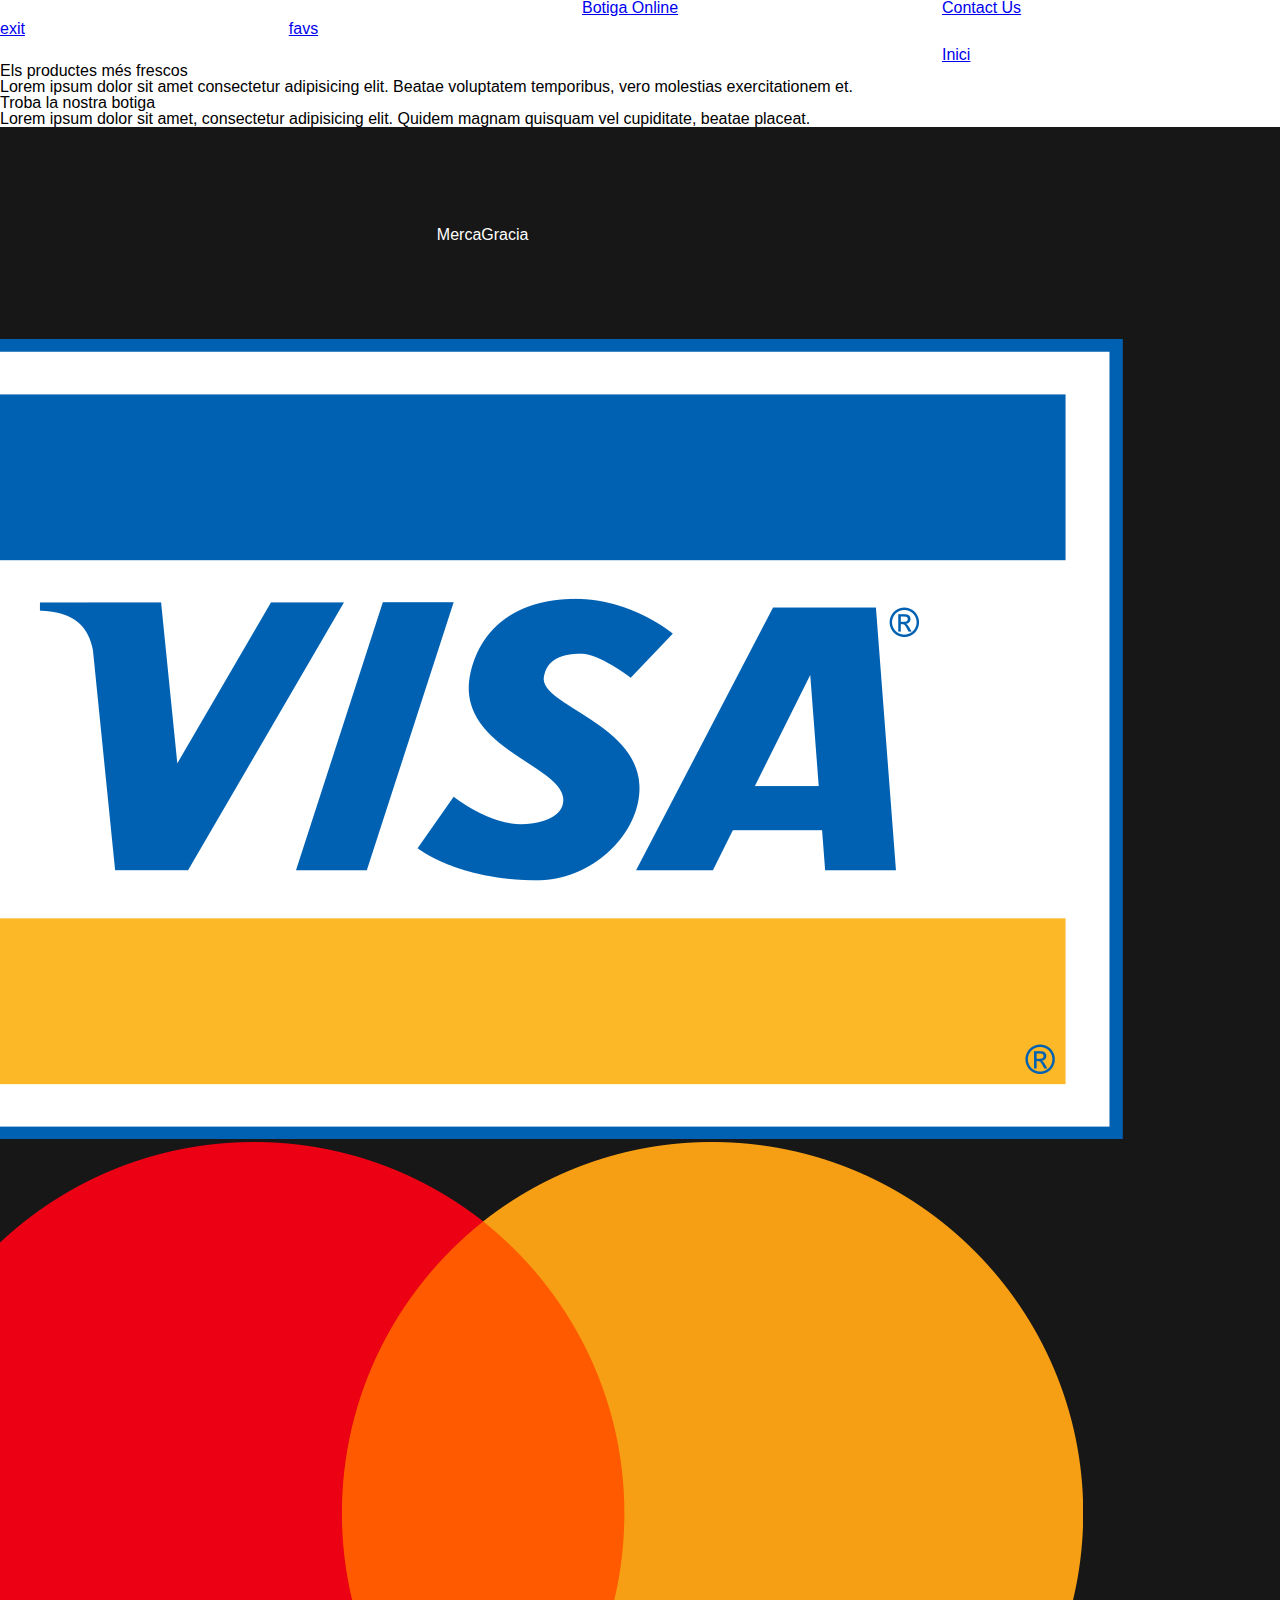
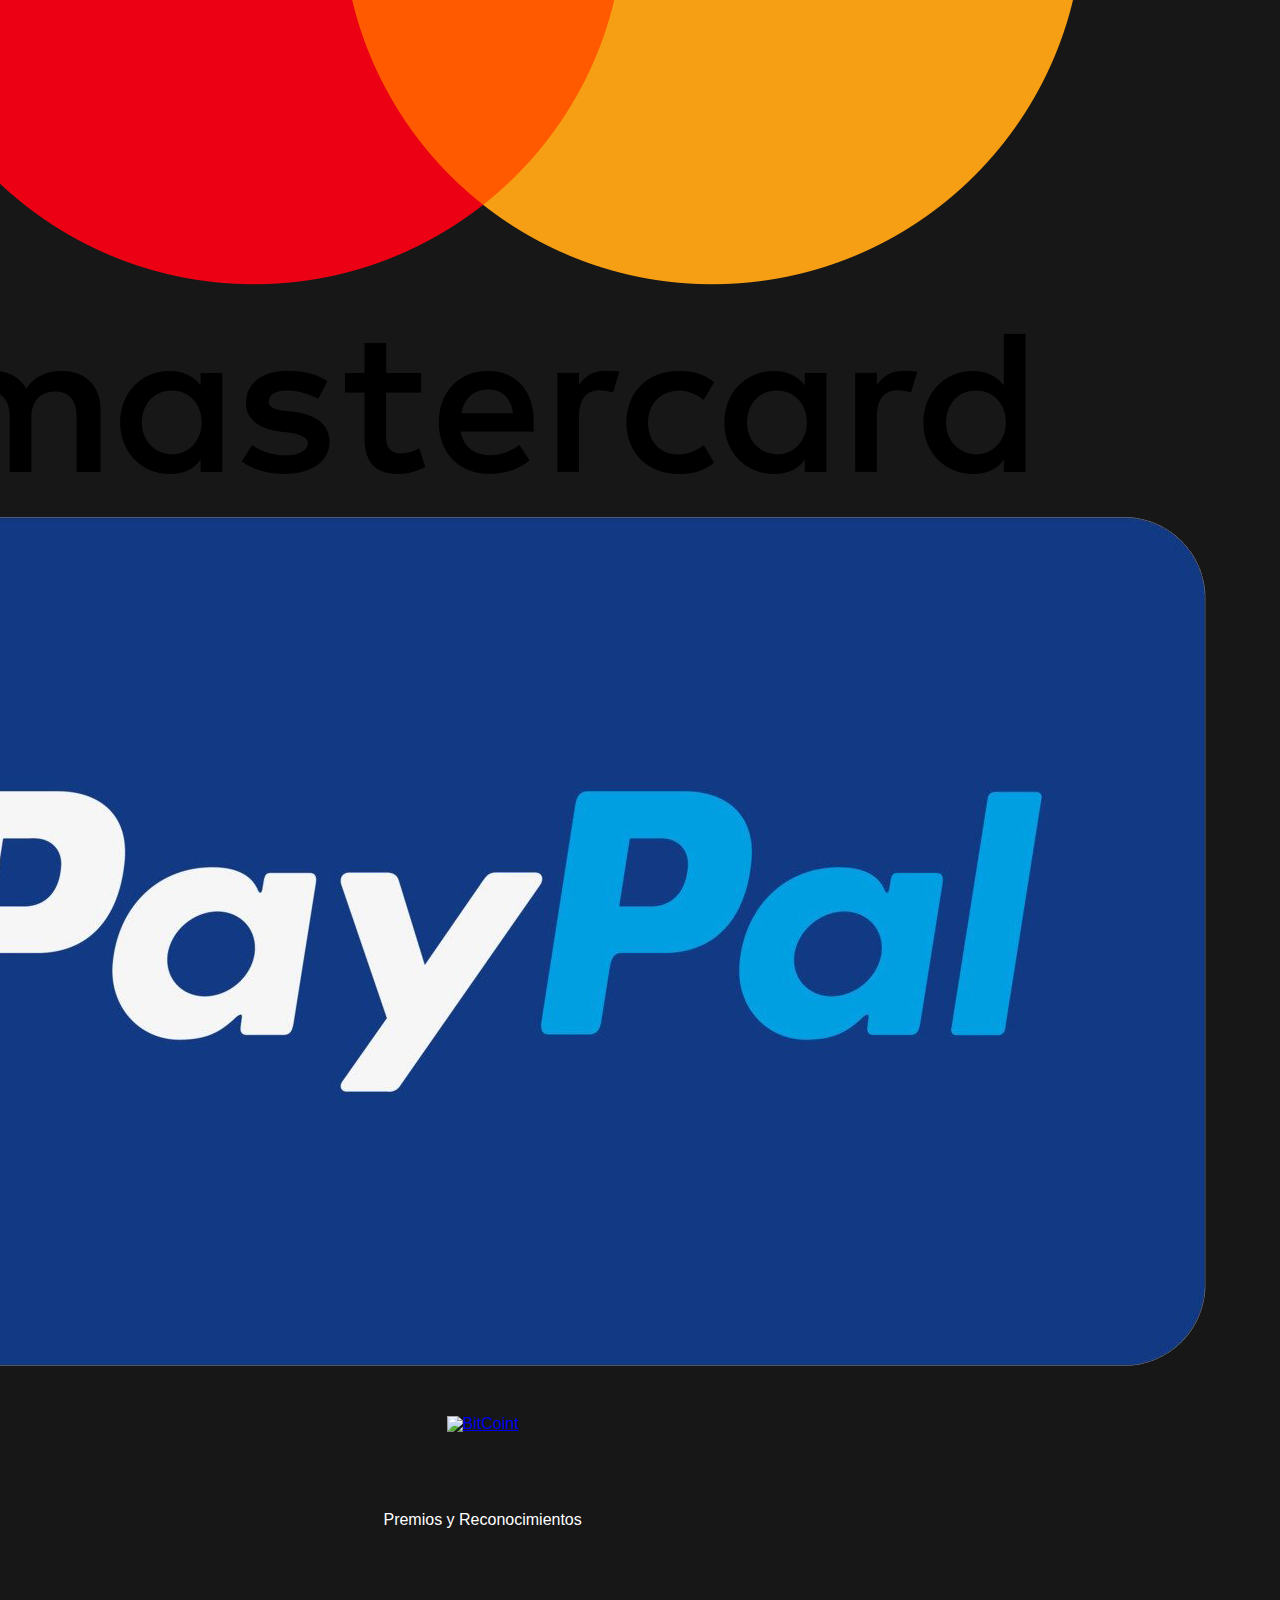
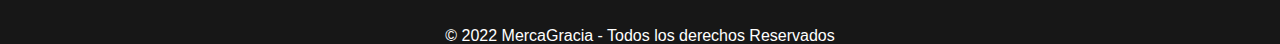
==== index.html @ 6a97186a "renamed:    ProyectoWeb/REGLAS.txt -> REGLAS.txt 	renamed:    ProyectoWeb/css/main.css -> css/main.c" ====
<!DOCTYPE html>
<html lang="cat">
<head>
    <meta charset="UTF-8">
    <meta http-equiv="X-UA-Compatible" content="IE=edge">
    <meta name="viewport" content="width=device-width, initial-scale=1.0">
    <title>Inicio | MercaGracia</title>
    <link rel="stylesheet" href="./css/reset.css">
    <link rel="stylesheet" href="./css/main.css">
    
</head>
    <body>
        <header id="grid-header">
            <div id="grid-logo"></div>
            <div id="sub-grid-nav"></div>
                <div id="inici"><a class="boton" href="#inici"><span class="text-center">Inici</span></a> </div>
                <div id="about"><a class="boton" href="#botiga"><span class="text-center">Botiga Online</span></a></div>
                <div id="contact"><a class="boton" href="#contact"><span class="text-center">Contact Us</span></a></div>
                <div id="exit"><a class="boton" href="#exit"><span class="text-center">exit</span></a></div>
                <div id="fav"><a class="boton" href="#fav"><span class="text-center">favs</span></a></div>
                <div></div>
                <!-- <img class="logo" src="media/img/Logo.png" alt="Logo"> -->
        <!-- <h1>MercaGracia</h1> Logo Pendiente // Sigue sin funcionar -->
        
        
        
        
        <!-- <nav id = "barra-de-navegacion">
            <ul>
                <li><a class="boton" href="#inici"><span class="text-center">Inici</span></a></li>
                
                <li><a class="boton" href="#about"><span class="text-center">Sobre Nosaltres</span></a></li>
                <li><a class="boton" href="#botiga"><span class="text-center">Botiga Online</span></a></li>
                <li><a class="boton" href="#contact"><span class="text-center">Contact Us</span></a></li>
                <li><a class="boton" href="#exit"><span class="text-center">exit</span></a></li>
                <li><a class="boton" href="#fav"><span class="text-center">favs</span></a></li>
        
            </ul>
            
                <div class="barra-nav">
                    
                    <label for = "cercar"> </label>
                    <input type="text" id = "cercar" name="cercar" >
                    
                    <a class="boton" href="#fav"><span class="text-center">favs</span></a>
                </div>
            
        </nav> -->
        </header>   
        
    
    <main>
        <!-- <img src="media/img/berries-2277_1280.png" alt="foto de fruta"> -->
        
        <h2 class = "titulos-iniciales">Els productes més frescos</h2>
        <p>Lorem ipsum dolor sit amet consectetur adipisicing elit. Beatae voluptatem temporibus, vero molestias exercitationem et.</p>

        <h2 class = "titulos-iniciales">Troba la nostra botiga</h2>
        <p>Lorem ipsum dolor sit amet, consectetur adipisicing elit. Quidem magnam quisquam vel cupiditate, beatae placeat.</p>
    </main>
    <a href=""></a>
    <!-- Pie de pagina -->
    <footer class="pie-pagina">
        <div class="grupo-1">
            <p>MercaGracia</p>
            <p>Atención al cliente</p>
            <p>Método de pago</p>
            <div class="fotos">
                <a href="#" class="foto-visa">
                    <img src="media/img/visa_logo.png" alt="Visa">
                </a>
                <a href="#" class="foto-master">
                    <img src="media/img/Mastercard-logo.svg.png" alt="MasterCard">
                </a>
                <a href="#" class="foto-paypal">
                    <img src="media/img/paypal.png" alt="PayPal">
                </a>
                <a href="#" class="foto-bitcoint">
                    <img src="media/img/" alt="BitCoint">
                </a>
            </div>
            <p>Contacto</p>
            <p>Proveedores</p>
            <p>Premios y Reconocimientos</p>
            </div>
        <div class="grupo-2">
            <small>&copy; 2022 <b>MercaGracia</b> - Todos los derechos Reservados </small>
        </div>
    </footer>
</body>
</html>
---- css/main.css ----
html{
  scroll-behavior: smooth;
}
* {
    box-sizing: border-box;
}
body {
  font-family: Arial, Helvetica, sans-serif;
  height: 2000px;
}
h1 {
  font-size: 3rem;
  font-weight: bold;
  color: var(--second-color);
  text-align: center;
}

#grid-header{
  position: sticky;
  display: grid;
  grid-gap: 5px;
  grid-column: 1fr 2fr 1fr;

  grid-template-areas: 
    'logo .'
    'nav nav';  
  
}
#grid-logo{grid-area:logo;}
#sub-grid-logo{grid-area:nav;}

#sub-grid-logo{
  display: grid;
  grid-gap: 2px;
  grid-template-columns: repeat(minmax(200px, 1fr));
}

#inici {grid-area:inici;}

nav{

  display: flex;
  padding: 20px;
  background-color:yellowgreen;
  justify-content: space-between;
  
}
ul{
display: flex;

}

.barra-nav{
  justify-self: flex-end;
}

li{
  display:  inline-block;
  flex: 1;
  background-color: yellow;
  
}

.botton{
  font-weight: bold;
  display: inline-block;
 text-align: center;
 text-decoration: none;
 height: 100%;
 width: 100%;
}
.boton:hover{
  background-color: greenyellow;
}

/*.logo{
  max-width: 100%;
}
@media(max-width:480px){
  body{
      background-color: aqua;
  }
  .phone{
      display:flex;
  }
  .desktop{
      display:none;
  }
}
@media(min-width:480px) and (max-width:992px){
  body{
      background-color: greenyellow;
  }
  .tablet{
      display:flex;
  }

  .desktop{
      display:none;
  }
}
@media(min-width:992px) and (max-width:1200px){
  body{
      background-color: orchid;
  }
  .laptop{
      display:flex;
  }

  .desktop{
      display: none;
  }
}
*/

.pie-pagina{
width: 100%;
background-color: rgb(23, 23, 23);
}
.pie-pagina .grupo-1{
/* width: 100px; */
max-width: auto;
margin: auto;
display: grid;
grid-template-columns: repeat(3, 3fr);
grid-gap: 80px;
padding: 100px 30px;
justify-content: center;
/* align-items: center; */
color: white;
text-align: center
}
.pie-pagina .grupo-2{
  align-items: center;
  justify-content: center;
  color: white;
  text-align: center;
  width: auto;
}
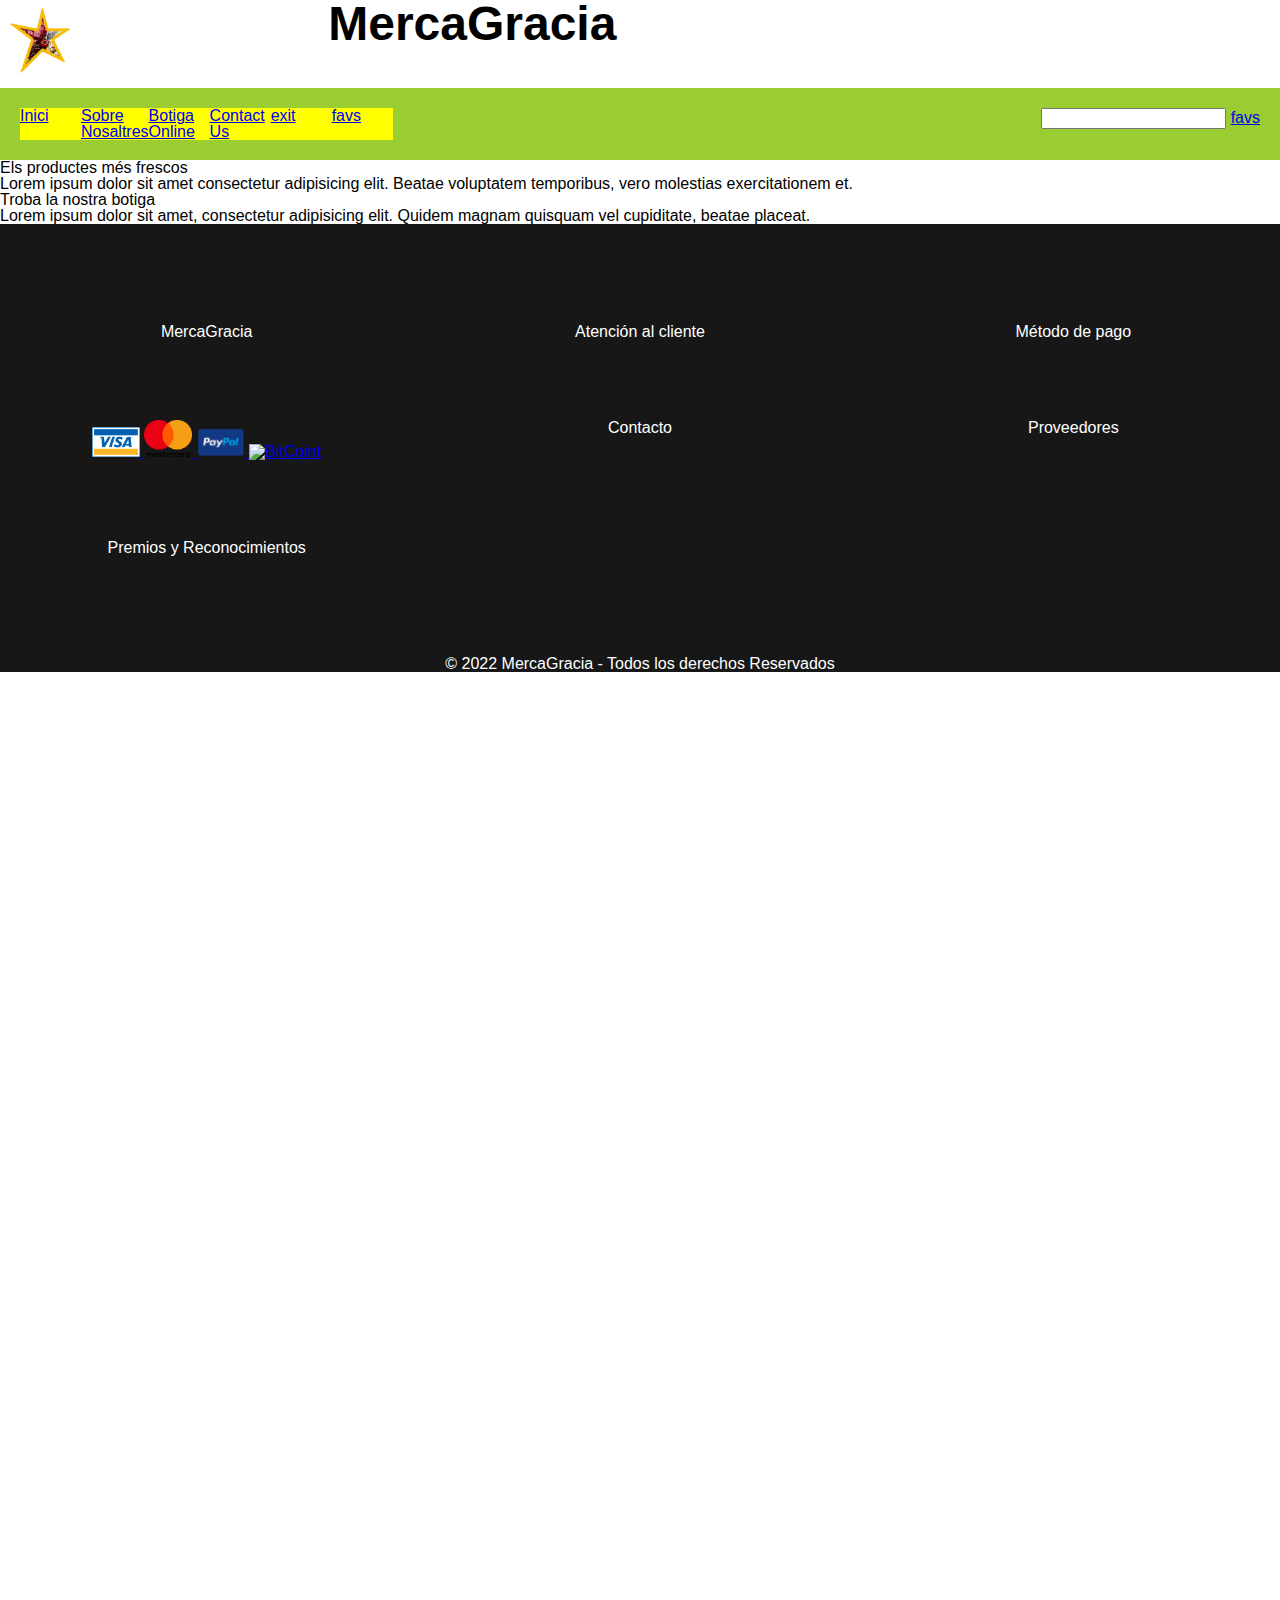
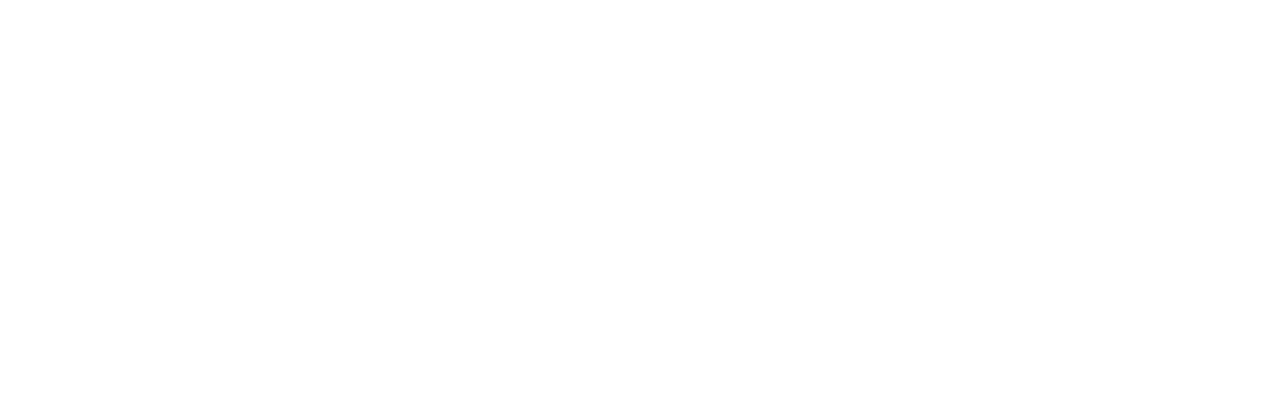
==== commit 0bd0a63b: "modified:   css/main.css 	modified:   index.html" ====
--- a/index.html
+++ b/index.html
@@ -11,31 +11,17 @@
 </head>
     <body>
         <header id="grid-header">
-            <div id="grid-logo"></div>
-            <div id="sub-grid-nav"></div>
-                <div id="inici"><a class="boton" href="#inici"><span class="text-center">Inici</span></a> </div>
-                <div id="about"><a class="boton" href="#botiga"><span class="text-center">Botiga Online</span></a></div>
-                <div id="contact"><a class="boton" href="#contact"><span class="text-center">Contact Us</span></a></div>
-                <div id="exit"><a class="boton" href="#exit"><span class="text-center">exit</span></a></div>
-                <div id="fav"><a class="boton" href="#fav"><span class="text-center">favs</span></a></div>
-                <div></div>
-                <!-- <img class="logo" src="media/img/Logo.png" alt="Logo"> -->
-        <!-- <h1>MercaGracia</h1> Logo Pendiente // Sigue sin funcionar -->
-        
-        
-        
-        
-        <!-- <nav id = "barra-de-navegacion">
-            <ul>
-                <li><a class="boton" href="#inici"><span class="text-center">Inici</span></a></li>
-                
-                <li><a class="boton" href="#about"><span class="text-center">Sobre Nosaltres</span></a></li>
-                <li><a class="boton" href="#botiga"><span class="text-center">Botiga Online</span></a></li>
-                <li><a class="boton" href="#contact"><span class="text-center">Contact Us</span></a></li>
-                <li><a class="boton" href="#exit"><span class="text-center">exit</span></a></li>
-                <li><a class="boton" href="#fav"><span class="text-center">favs</span></a></li>
-        
-            </ul>
+            <div id="grid-logo"><img class="logo" src="media/img/Logo.png" alt="Logo"></div>
+            <div id="grid-name"><h1>MercaGracia</h1></div>
+            <nav id = "barra-de-navegacion">
+                <ul>
+                    <li><a class="boton" href="#inici"><span class="text-center">Inici</span></a></li>
+                    <li><a class="boton" href="#about"><span class="text-center">Sobre Nosaltres</span></a></li>
+                    <li><a class="boton" href="#botiga"><span class="text-center">Botiga Online</span></a></li>
+                    <li><a class="boton" href="#contact"><span class="text-center">Contact Us</span></a></li>
+                    <li><a class="boton" href="#exit"><span class="text-center">exit</span></a></li>
+                    <li><a class="boton" href="#fav"><span class="text-center">favs</span></a></li>
+                </ul>
             
                 <div class="barra-nav">
                     
@@ -45,7 +31,7 @@
                     <a class="boton" href="#fav"><span class="text-center">favs</span></a>
                 </div>
             
-        </nav> -->
+            </nav> 
         </header>   
         
     
@@ -66,17 +52,17 @@
             <p>Atención al cliente</p>
             <p>Método de pago</p>
             <div class="fotos">
-                <a href="#" class="foto-visa">
-                    <img src="media/img/visa_logo.png" alt="Visa">
+                <a href="#" >
+                    <img class="foto-foot" src="media/img/visa_logo.png" alt="Visa">
                 </a>
                 <a href="#" class="foto-master">
-                    <img src="media/img/Mastercard-logo.svg.png" alt="MasterCard">
+                    <img class="foto-foot" src="media/img/Mastercard-logo.svg.png" alt="MasterCard">
                 </a>
                 <a href="#" class="foto-paypal">
-                    <img src="media/img/paypal.png" alt="PayPal">
+                    <img class="foto-foot" src="media/img/paypal.png" alt="PayPal">
                 </a>
                 <a href="#" class="foto-bitcoint">
-                    <img src="media/img/" alt="BitCoint">
+                    <img  class="foto-foot" src="media/img/" alt="BitCoint">
                 </a>
             </div>
             <p>Contacto</p>
--- a/css/main.css
+++ b/css/main.css
@@ -19,20 +19,24 @@
   position: sticky;
   display: grid;
   grid-gap: 5px;
-  grid-column: 1fr 2fr 1fr;
+  grid-column: auto;
 
   grid-template-areas: 
-    'logo .'
-    'nav nav';  
+    'logo name . .'
+    'nav nav nav nav';  
   
 }
-#grid-logo{grid-area:logo;}
-#sub-grid-logo{grid-area:nav;}
+.grid-logo{grid-area:logo;}
+.grid-name{grid-area:name;}
+#barra-de-navegacion{grid-area:nav;}
 
-#sub-grid-logo{
-  display: grid;
-  grid-gap: 2px;
-  grid-template-columns: repeat(minmax(200px, 1fr));
+.grid-logo{
+  display: flex;
+  
+}
+
+.grid-name{
+  text-align: center;
 }
 
 #inici {grid-area:inici;}
@@ -73,10 +77,10 @@
   background-color: greenyellow;
 }
 
-/*.logo{
-  max-width: 100%;
+.logo{
+  width: 5rem;
 }
-@media(max-width:480px){
+/*@media(max-width:480px){
   body{
       background-color: aqua;
   }
@@ -137,3 +141,7 @@
   text-align: center;
   width: auto;
 }
+
+.foto-foot{
+  width:3rem;
+}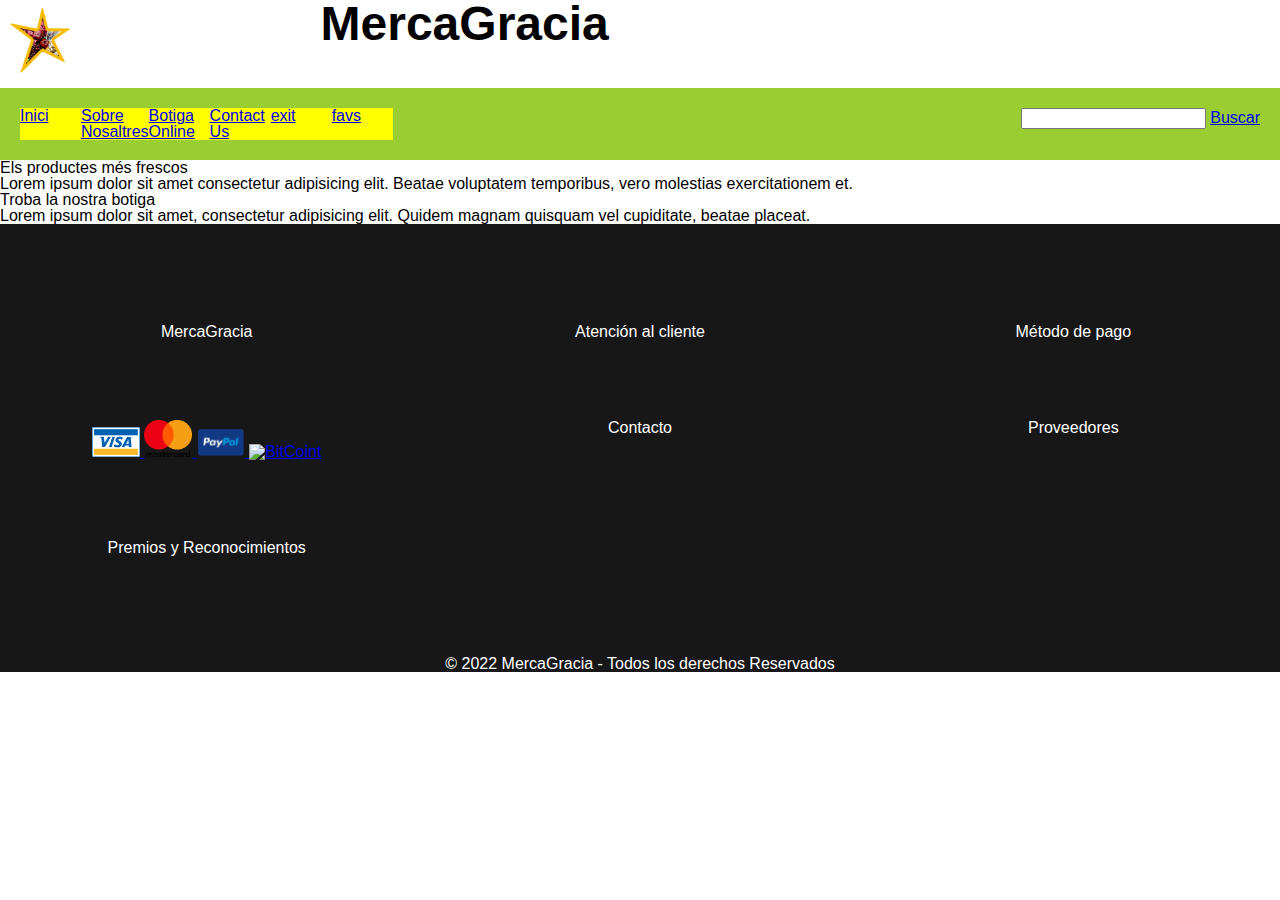
==== commit 9167773f: "modified:   css/main.css 	modified:   index.html" ====
--- a/index.html
+++ b/index.html
@@ -11,8 +11,10 @@
 </head>
     <body>
         <header id="grid-header">
+            
             <div id="grid-logo"><img class="logo" src="media/img/Logo.png" alt="Logo"></div>
             <div id="grid-name"><h1>MercaGracia</h1></div>
+            
             <nav id = "barra-de-navegacion">
                 <ul>
                     <li><a class="boton" href="#inici"><span class="text-center">Inici</span></a></li>
@@ -28,7 +30,7 @@
                     <label for = "cercar"> </label>
                     <input type="text" id = "cercar" name="cercar" >
                     
-                    <a class="boton" href="#fav"><span class="text-center">favs</span></a>
+                    <a class="boton" href="#"><span class="text-center">Buscar</span></a>
                 </div>
             
             </nav> 
--- a/css/main.css
+++ b/css/main.css
@@ -6,7 +6,7 @@
 }
 body {
   font-family: Arial, Helvetica, sans-serif;
-  height: 2000px;
+  height: 20px;
 }
 h1 {
   font-size: 3rem;
@@ -26,14 +26,12 @@
     'nav nav nav nav';  
   
 }
-.grid-logo{grid-area:logo;}
+.grid-logo{
+  grid-area:logo;
+  width: 5rem;
+}
 .grid-name{grid-area:name;}
 #barra-de-navegacion{grid-area:nav;}
-
-.grid-logo{
-  display: flex;
-  
-}
 
 .grid-name{
   text-align: center;
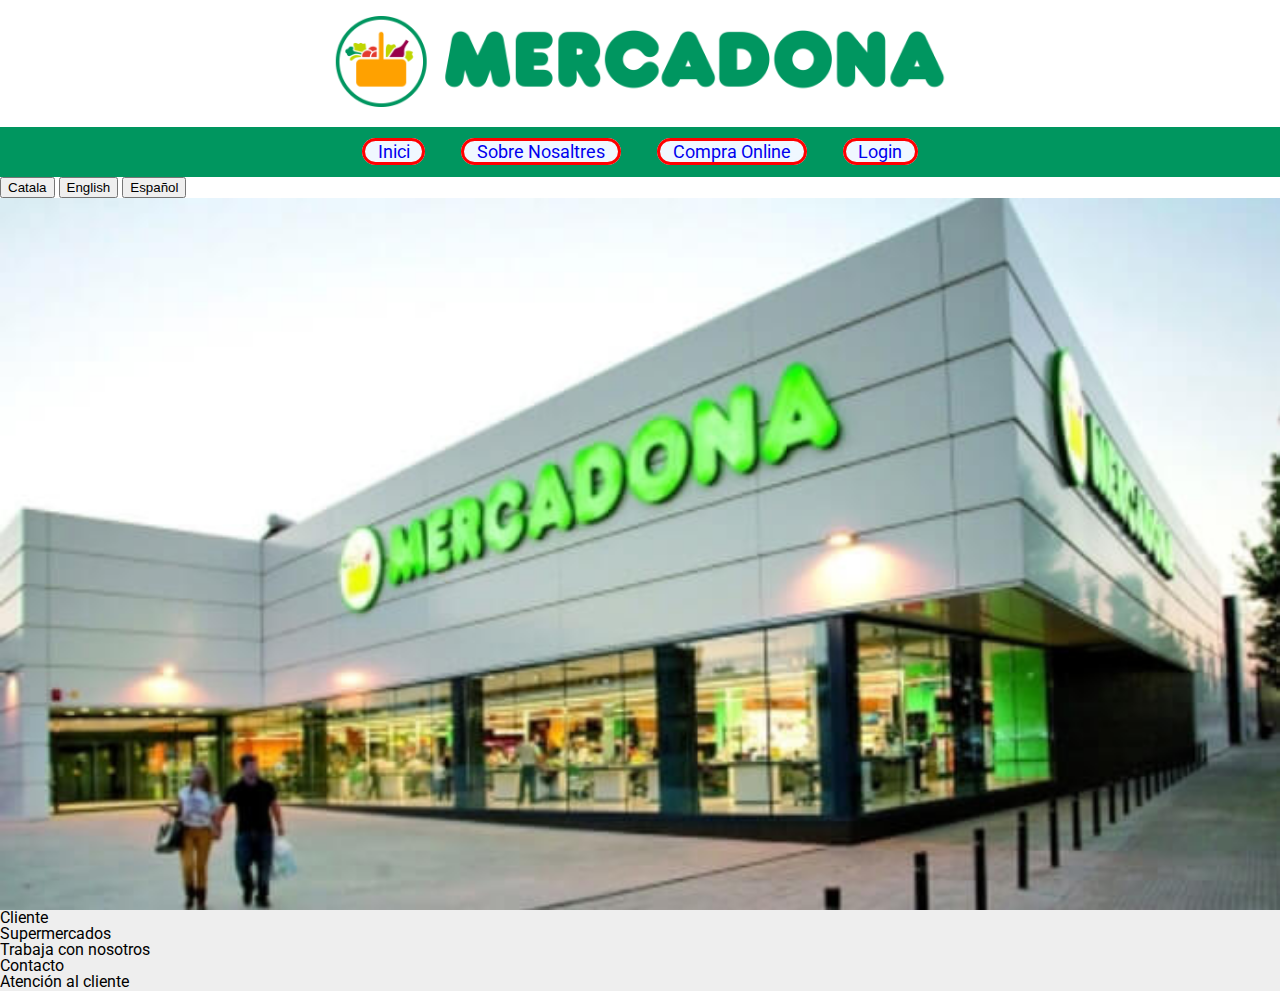
==== commit 31e10e29: "d" ====
--- a/index.html
+++ b/index.html
@@ -1,79 +1,52 @@
-<!DOCTYPE html>
-<html lang="cat">
-<head>
-    <meta charset="UTF-8">
-    <meta http-equiv="X-UA-Compatible" content="IE=edge">
-    <meta name="viewport" content="width=device-width, initial-scale=1.0">
-    <title>Inicio | MercaGracia</title>
-    <link rel="stylesheet" href="./css/reset.css">
-    <link rel="stylesheet" href="./css/main.css">
-    
-</head>
-    <body>
-        <header id="grid-header">
-            
-            <div id="grid-logo"><img class="logo" src="media/img/Logo.png" alt="Logo"></div>
-            <div id="grid-name"><h1>MercaGracia</h1></div>
-            
-            <nav id = "barra-de-navegacion">
-                <ul>
-                    <li><a class="boton" href="#inici"><span class="text-center">Inici</span></a></li>
-                    <li><a class="boton" href="#about"><span class="text-center">Sobre Nosaltres</span></a></li>
-                    <li><a class="boton" href="#botiga"><span class="text-center">Botiga Online</span></a></li>
-                    <li><a class="boton" href="#contact"><span class="text-center">Contact Us</span></a></li>
-                    <li><a class="boton" href="#exit"><span class="text-center">exit</span></a></li>
-                    <li><a class="boton" href="#fav"><span class="text-center">favs</span></a></li>
-                </ul>
-            
-                <div class="barra-nav">
-                    
-                    <label for = "cercar"> </label>
-                    <input type="text" id = "cercar" name="cercar" >
-                    
-                    <a class="boton" href="#"><span class="text-center">Buscar</span></a>
-                </div>
-            
-            </nav> 
-        </header>   
-        
-    
-    <main>
-        <!-- <img src="media/img/berries-2277_1280.png" alt="foto de fruta"> -->
-        
-        <h2 class = "titulos-iniciales">Els productes més frescos</h2>
-        <p>Lorem ipsum dolor sit amet consectetur adipisicing elit. Beatae voluptatem temporibus, vero molestias exercitationem et.</p>
-
-        <h2 class = "titulos-iniciales">Troba la nostra botiga</h2>
-        <p>Lorem ipsum dolor sit amet, consectetur adipisicing elit. Quidem magnam quisquam vel cupiditate, beatae placeat.</p>
-    </main>
-    <a href=""></a>
-    <!-- Pie de pagina -->
-    <footer class="pie-pagina">
-        <div class="grupo-1">
-            <p>MercaGracia</p>
-            <p>Atención al cliente</p>
-            <p>Método de pago</p>
-            <div class="fotos">
-                <a href="#" >
-                    <img class="foto-foot" src="media/img/visa_logo.png" alt="Visa">
-                </a>
-                <a href="#" class="foto-master">
-                    <img class="foto-foot" src="media/img/Mastercard-logo.svg.png" alt="MasterCard">
-                </a>
-                <a href="#" class="foto-paypal">
-                    <img class="foto-foot" src="media/img/paypal.png" alt="PayPal">
-                </a>
-                <a href="#" class="foto-bitcoint">
-                    <img  class="foto-foot" src="media/img/" alt="BitCoint">
-                </a>
-            </div>
-            <p>Contacto</p>
-            <p>Proveedores</p>
-            <p>Premios y Reconocimientos</p>
-            </div>
-        <div class="grupo-2">
-            <small>&copy; 2022 <b>MercaGracia</b> - Todos los derechos Reservados </small>
-        </div>
-    </footer>
-</body>
+<!DOCTYPE html>
+<html lang="cat">
+<head>
+    <meta charset="UTF-8">
+    <meta http-equiv="X-UA-Compatible" content="IE=edge">
+    <meta name="viewport" content="width=device-width, initial-scale=1.0">
+    <link rel="stylesheet" href="/css/reset.css">
+    <link rel="preconnect" href="https://fonts.googleapis.com">
+    <link rel="preconnect" href="https://fonts.gstatic.com" crossorigin>
+    <link href="https://fonts.googleapis.com/css2?family=Roboto:ital@1&display=swap" rel="stylesheet"> 
+    <link rel="stylesheet" href="/css/main.css">
+    <script src="/js/index.js" defer></script>
+    <title>Inici|MERCAGRACIA</title>
+</head>
+<body>
+    <header>
+        <img src="/img/Mercadona-Logo.png" id="logo" alt="Logo">
+        
+        <nav>
+            <ul id="navegacion">
+                <li><a href="./index.html" id="linkInici">Inici</a></li>
+                <li><a href="about.html" id="linkAbout">Sobre Nosaltres</a></li>
+                <li><a href="compra.html" id="linkCompra">Compra Online</a></li>
+                <li><a href="./login.html" id="linkLogin">Login</a></li>
+            </ul>
+        </nav>
+        
+        <button onclick="changeLanguage('ca')">Catala</button>
+        <button onclick="changeLanguage('en')">English</button>
+        <button onclick="changeLanguage('es')">Español</button>
+
+    </header>
+    <main>
+        <div>
+            <img src="/img/Mercadona-supermercado-040920.jpg" alt="super">
+            
+        </div>
+    </main>
+    <footer>
+        <ul>
+            <li>Cliente</li>
+            <li>Supermercados</li>
+            <li>Trabaja con nosotros</li>
+        </ul>
+        <ul>
+            <li>Contacto</li>
+            <li>Atención al cliente</li>
+
+        </ul>
+    </footer>
+</body>
 </html>--- a/css/main.css
+++ b/css/main.css
@@ -1,145 +1,57 @@
 html{
-  scroll-behavior: smooth;
+    font-size: 16px;
+    background: rgb(238, 238, 238);
+    font-family: 'Roboto', sans-serif;
 }
-* {
-    box-sizing: border-box;
+a{
+    text-decoration:none;
 }
-body {
-  font-family: Arial, Helvetica, sans-serif;
-  height: 20px;
-}
-h1 {
-  font-size: 3rem;
-  font-weight: bold;
-  color: var(--second-color);
-  text-align: center;
+header{
+    background: white;
 }
 
-#grid-header{
-  position: sticky;
-  display: grid;
-  grid-gap: 5px;
-  grid-column: auto;
-
-  grid-template-areas: 
-    'logo name . .'
-    'nav nav nav nav';  
-  
-}
-.grid-logo{
-  grid-area:logo;
-  width: 5rem;
-}
-.grid-name{grid-area:name;}
-#barra-de-navegacion{grid-area:nav;}
-
-.grid-name{
-  text-align: center;
+#logo {
+    max-width: 50%;
+    height: auto;
+    display: block;
+    margin-left: auto;
+    margin-right: auto;
+    padding-top: 1rem;
+    padding-bottom:0.25rem ;
 }
 
-#inici {grid-area:inici;}
 
-nav{
 
-  display: flex;
-  padding: 20px;
-  background-color:yellowgreen;
-  justify-content: space-between;
-  
+#navegacion{
+    text-align: center;
+    margin-top:1rem;
+    padding: 1rem;
+    background-color: rgb(0, 150, 95);
 }
-ul{
-display: flex;
+
+nav ul li{
+    display: inline;
+    font-size: 18px;
+    border: 3px solid red;
+    border-radius: 15px;
+    background-color: aliceblue;
+    margin:1rem;
+    padding-left: 1vw;
+    padding-right: 1vw;
+}
+nav a {
+    text-decoration: none;
+}
+
+
+
+
+
+img{
+    width: 100%;
+    display: block;
+    margin-left: auto;
+    margin-right: auto;
 
 }
 
-.barra-nav{
-  justify-self: flex-end;
-}
-
-li{
-  display:  inline-block;
-  flex: 1;
-  background-color: yellow;
-  
-}
-
-.botton{
-  font-weight: bold;
-  display: inline-block;
- text-align: center;
- text-decoration: none;
- height: 100%;
- width: 100%;
-}
-.boton:hover{
-  background-color: greenyellow;
-}
-
-.logo{
-  width: 5rem;
-}
-/*@media(max-width:480px){
-  body{
-      background-color: aqua;
-  }
-  .phone{
-      display:flex;
-  }
-  .desktop{
-      display:none;
-  }
-}
-@media(min-width:480px) and (max-width:992px){
-  body{
-      background-color: greenyellow;
-  }
-  .tablet{
-      display:flex;
-  }
-
-  .desktop{
-      display:none;
-  }
-}
-@media(min-width:992px) and (max-width:1200px){
-  body{
-      background-color: orchid;
-  }
-  .laptop{
-      display:flex;
-  }
-
-  .desktop{
-      display: none;
-  }
-}
-*/
-
-.pie-pagina{
-width: 100%;
-background-color: rgb(23, 23, 23);
-}
-.pie-pagina .grupo-1{
-/* width: 100px; */
-max-width: auto;
-margin: auto;
-display: grid;
-grid-template-columns: repeat(3, 3fr);
-grid-gap: 80px;
-padding: 100px 30px;
-justify-content: center;
-/* align-items: center; */
-color: white;
-text-align: center
-}
-.pie-pagina .grupo-2{
-  align-items: center;
-  justify-content: center;
-  color: white;
-  text-align: center;
-  width: auto;
-}
-
-.foto-foot{
-  width:3rem;
-}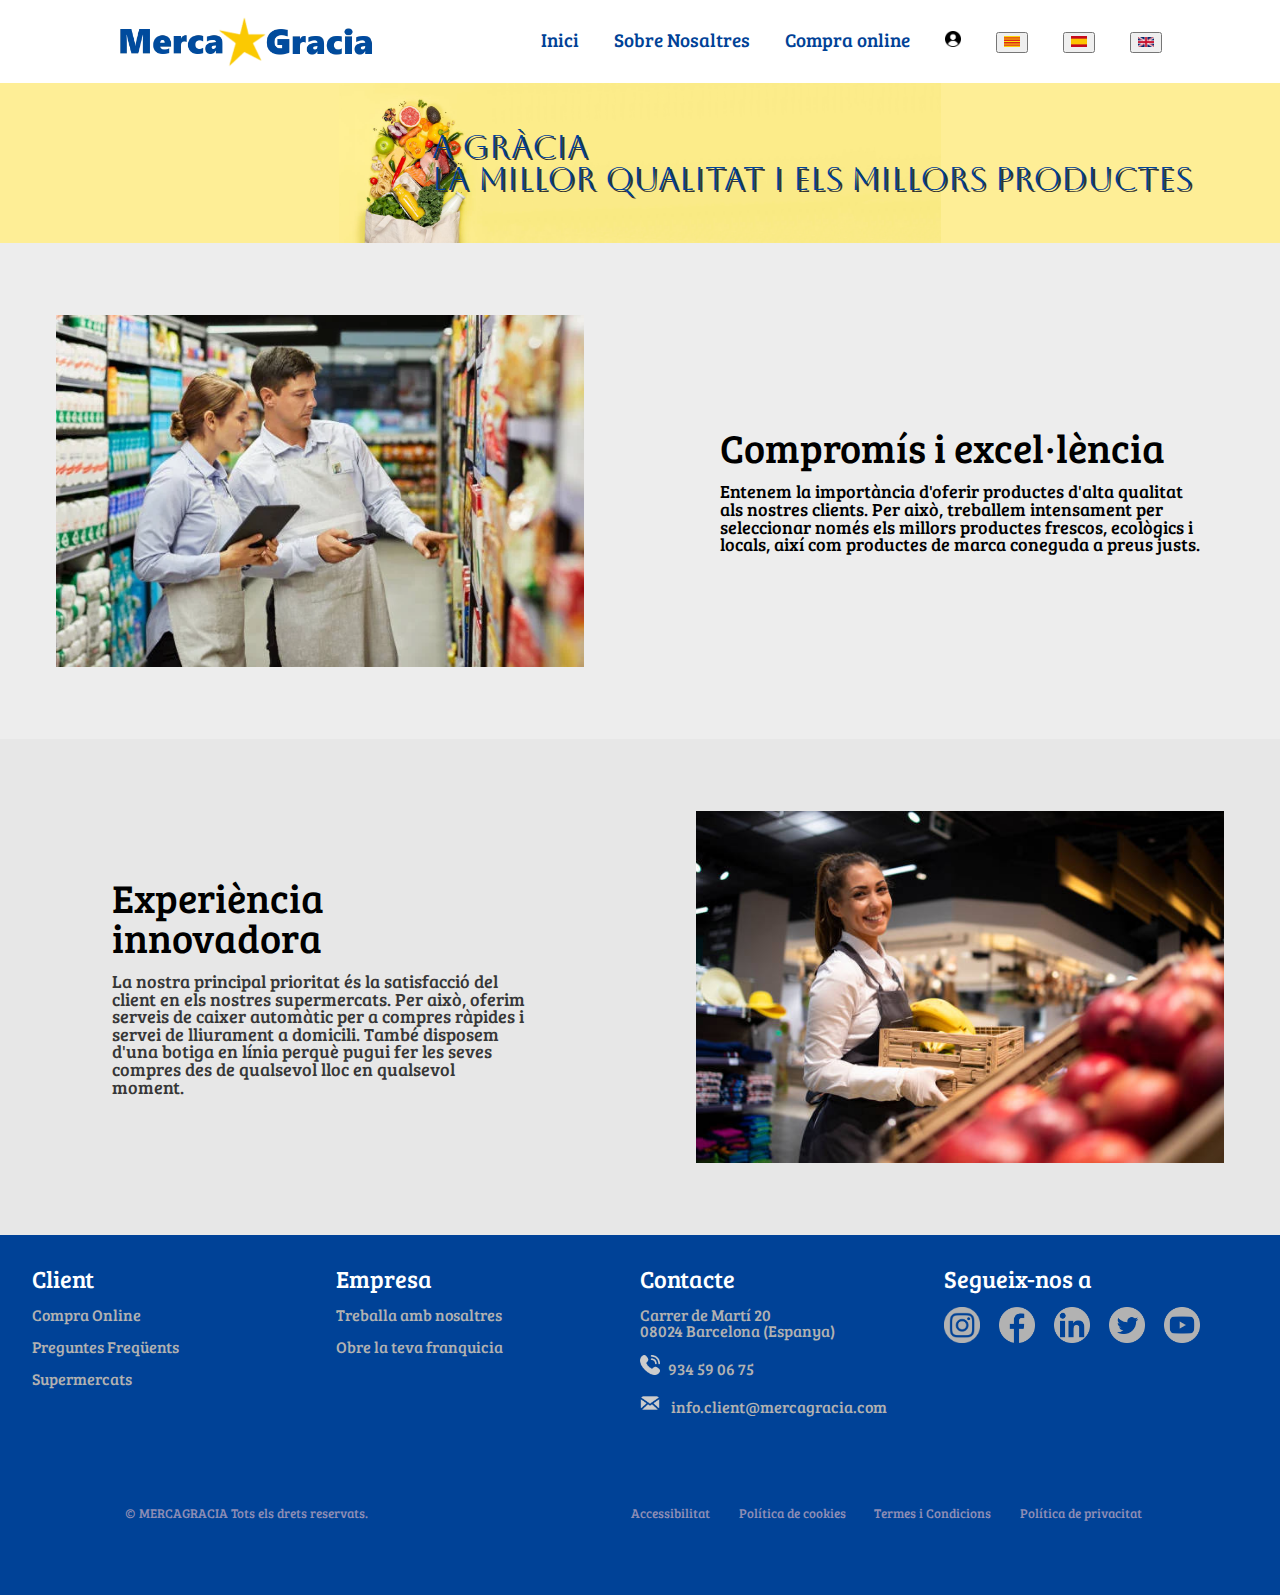
==== commit 34463010: "commit" ====
--- a/index.html
+++ b/index.html
@@ -1,52 +1,116 @@
 <!DOCTYPE html>
-<html lang="cat">
+<html lang="ca">
 <head>
     <meta charset="UTF-8">
     <meta http-equiv="X-UA-Compatible" content="IE=edge">
     <meta name="viewport" content="width=device-width, initial-scale=1.0">
-    <link rel="stylesheet" href="/css/reset.css">
-    <link rel="preconnect" href="https://fonts.googleapis.com">
-    <link rel="preconnect" href="https://fonts.gstatic.com" crossorigin>
-    <link href="https://fonts.googleapis.com/css2?family=Roboto:ital@1&display=swap" rel="stylesheet"> 
-    <link rel="stylesheet" href="/css/main.css">
+    <title>Inici | MERCAGRACIA</title>
+    <link rel="stylesheet" href="../css/reset.css">
+    <link rel="stylesheet" href="../css/uno.css">    
+    <link rel="icon" type="image/x-icon" href="/img/cestaIcon.png">
     <script src="/js/index.js" defer></script>
-    <title>Inici|MERCAGRACIA</title>
+
 </head>
 <body>
     <header>
-        <img src="/img/Mercadona-Logo.png" id="logo" alt="Logo">
-        
+        <img src="../img/Logo-MercaGracia.webp" alt="Logo" id="Logo">
         <nav>
-            <ul id="navegacion">
-                <li><a href="./index.html" id="linkInici">Inici</a></li>
-                <li><a href="about.html" id="linkAbout">Sobre Nosaltres</a></li>
-                <li><a href="compra.html" id="linkCompra">Compra Online</a></li>
-                <li><a href="./login.html" id="linkLogin">Login</a></li>
+            <ul id = "navegacion">
+                <li class = "nav_element"><a class = "nav_link" href="index.html" id="Inici">Inici</a></li>
+                <li class = "nav_element"><a class = "nav_link" href="" id="sobreNosotros">Sobre Nosaltres</a></li>
+                <li class = "nav_element"><a class = "nav_link" href="compra.html" id="compraOnline">Compra online</a></li>
+                <li class = "nav_element"><a class = "nav_link" href="login.html"><img src="../img/usuari.webp" alt="usuari" class="user"></a></li>
+                <li class = "nav_element"><button onclick="changeLanguage('ca')"><img src="../img/catalonia.webp" alt="cat" class="user"></button></li>
+                <li class = "nav_element"><button onclick="changeLanguage('es')"><img src="../img/espana.webp" alt="cat" class="user"></button></li>
+                <li class = "nav_element"><button onclick="changeLanguage('en')"><img src="../img/united.webp" alt="cat" class="user"></button></li>
+                
             </ul>
         </nav>
+    </header>
+    
+    <main>
+        <section class="primera_seccio">
+            <div class="box"></div>
+            <div class = "box">
+                <p>A Gràcia<br>La millor qualitat i els millors productes</p>
+            </div>
+        </section>
+        <section id="segunda_seccion">
         
-        <button onclick="changeLanguage('ca')">Catala</button>
-        <button onclick="changeLanguage('en')">English</button>
-        <button onclick="changeLanguage('es')">Español</button>
+            <div class="containerA">
+                <img src="../img/trabajadores.webp" id="foto_trabajadores" alt="trabajadores">
+            </div>
+            <div class="containerA">
+                <div id="textA">
+                    <h2>Compromís i excel·lència</h2>
+                    <p>Entenem la importància d'oferir productes d'alta qualitat als nostres clients. Per això, treballem intensament per seleccionar només els millors productes frescos, ecològics i locals, així com productes de marca coneguda a preus justs. </p>
+                </div>
+            </div>
+            <div class="containerB">
+                <div id="textB">
+                    <h2>Experiència innovadora</h2>
+                    <p>La nostra principal prioritat és la satisfacció del client en els nostres supermercats. Per això, oferim serveis de caixer automàtic per a compres ràpides i servei de lliurament a domicili. També disposem d'una botiga en línia perquè pugui fer les seves compres des de qualsevol lloc en qualsevol moment.</p>
+                </div>
+            </div>
+            
+            <div class="containerB">
+                <img src="../img/trabajadora.jpg" alt="FotoTrabajadora" id="foto_trabajadora">
+            </div>
 
-    </header>
-    <main>
-        <div>
-            <img src="/img/Mercadona-supermercado-040920.jpg" alt="super">
+            
+                
+        </section>
+    </main>
+
+    <footer>
+        <div id="mainFooter">
+            <div class="footer_container">
+                <h2 id="client">Client</h2>
+                <ul>
+                    <li class="list_footer_element"><a class="info_element" href="/html/compra.html" id="compraonline">Compra Online</a></li>
+                    <li class="list_footer_element"><a class="info_element" href="" id="FAQS">Preguntes Freqüents</a></li>
+                    <li class="list_footer_element"><a class="info_element" href="" id="supermercats">Supermercats</a></li>
+                </ul>
+            </div>
+            <div class="footer_container">
+                <h2 id="company">Empresa</h2>
+                <ul>
+                    <li class="list_footer_element"><a class="info_element" href="" id="trabaja">Treballa amb nosaltres</a></li>
+                    <li class="list_footer_element"><a  class="info_element" href="" id="franquicia">Obre la teva franquicia</a></li>
+                </ul>
+                
+            </div>
+            <div class="footer_container">
+                <h2 id="contact">Contacte</h2>
+                
+                <ul>
+                    <li class="list_footer_element"><p>Carrer de Martí 20</p>
+                        <p>08024 Barcelona (Espanya)</p></li>
+                    <li class="list_footer_element"><a class="info_element" href="tel:934 59 06 75"><img src="../img/telefono.webp" alt="telefono" class="contact_icons">934 59 06 75</a></li>
+                    <li class="list_footer_element"><a class="info_element" href = "mailto: info.client@mercagracia.com"><img src="../img/mail.webp" alt="mail" class="contact_icons"> info.client@mercagracia.com</a></li>
+                </ul>
+            </div>
+            <div class="footer_container">
+                <h2 id="follow">Segueix-nos a</h2>
+                    <a href="https://www.instagram.com/" target="_blank"><img src="../img/logosRedes/instagram.webp" alt="Instagram" class="logosRedes"></a>
+                    <a href="https://es-es.facebook.com/" target="_blank"><img src="../img/logosRedes/facebook.webp" alt="Facebook" class="logosRedes"></a>
+                    <a href="https://es.linkedin.com/" target="_blank"><img src="../img/logosRedes/linkedin.webp" alt="Linkedin" class="logosRedes"></a>
+                    <a href="https://es.linkedin.com/" target="_blank"><img src="../img/logosRedes/twitter.webp" alt="Twitter" class="logosRedes"></a>
+                    <a href="https://www.youtube.com/" target="_blank"><img src="../img/logosRedes/youtube.webp" alt="Youtube" class="logosRedes"></a>
+            </div>
+        </div>
+        <div id="final">
+            <p>© MERCAGRACIA Tots els drets reservats.</p>
+            <ul>
+                <li class="final_element">Accessibilitat</li>
+                <li class="final_element">Política de cookies</li>
+                <li class="final_element">Termes i Condicions</li>
+                <li class="final_element">Política de privacitat</li>
+            </ul>
             
         </div>
-    </main>
-    <footer>
-        <ul>
-            <li>Cliente</li>
-            <li>Supermercados</li>
-            <li>Trabaja con nosotros</li>
-        </ul>
-        <ul>
-            <li>Contacto</li>
-            <li>Atención al cliente</li>
+    </footer>
 
-        </ul>
-    </footer>
 </body>
-</html>+</html>
+
--- a/css/uno.css
+++ b/css/uno.css
@@ -0,0 +1,265 @@
+@import url('https://fonts.googleapis.com/css2?family=Poppins:wght@500&display=swap');
+
+@import url('https://fonts.googleapis.com/css2?family=Bree+Serif&display=swap');
+
+@import url('https://fonts.googleapis.com/css2?family=Bree+Serif&family=Yeseva+One&display=swap');
+
+@import url('https://fonts.googleapis.com/css2?family=Aboreto&family=Philosopher:wght@700&display=swap');
+
+@import url('https://fonts.googleapis.com/css2?family=Roboto+Slab&display=swap');
+
+html{
+    background-color: rgb(237, 237, 237);
+    font-family: 'Bree Serif',Sans-serif;
+}
+
+header{
+    background-color: white;
+    display:flex;
+    justify-content: space-evenly;
+    gap:2rem;
+    align-items: center;
+}
+
+#Logo{
+    display: inline-block;
+    width: 20%;
+    height: 20%;
+    padding: 1rem;
+
+}
+
+.nav_element{
+    display: inline;
+    margin-inline: 1rem;
+}
+
+a{
+    text-decoration: none;
+}
+
+.nav_link{
+    font-size: 1.2rem;
+    color:rgb(0,66,151);
+    transition: border-bottom, color, 0.25s;
+}
+
+.nav_link:hover{
+    border-bottom: 4px solid rgb(77, 154, 255);
+    color:rgb(77, 154, 255);
+}
+
+.user{
+    width: 1rem;
+    height: auto;
+    margin-inline: 0;
+    padding-inline: 0;
+}
+
+
+.primera_seccio{
+    background-image: url('../img/fotoinicio.png');
+    background-repeat: no-repeat;
+    background-position-x: center;
+    background-size: contain;
+    width: 100%;
+    height: auto;
+    background-color:rgb(254,238,150);
+    display:grid;
+    grid-template-columns: 30% 70%;
+    justify-content: center;
+    align-items: center;
+}
+
+.primera_seccio p{
+    font-size: 3rem;
+    font-family: 'Aboreto', sans-serif;
+    color:rgb(0,66,151);
+    text-shadow: 0.1rem 0.1rem #333;
+    margin:6.5rem;
+}
+
+#segunda_seccion{
+    display:grid;
+    grid-template-columns: 50% 50%;
+    grid-template-rows: auto;
+}
+
+.containerA{
+    width: 100%;
+    height: auto;
+    display:flex;
+    justify-content: center;
+    align-items: center;
+}
+
+.containerB{
+    width: 100%;
+    height: auto;
+    display:flex;
+    justify-content: center;
+    align-items: center;
+    background-color: rgb(231, 231, 231);
+
+}
+
+#foto_trabajadores{
+    width: auto;
+    height: 22rem;
+    padding:1.5rem;
+    margin:3rem;
+}
+
+#textA{
+    justify-content: left;
+    border-radius: 1rem ;
+    width: 80%;
+}
+
+#textA h2{
+    padding: 1rem;
+    font-size: 2.5rem;
+}
+
+#textA p{
+    padding: 1rem;
+    padding-top: 0;
+    padding-left: 1rem;
+    width: auto;
+    font-size: 1.1rem;
+}
+
+#textB{
+    justify-content: right;
+    border-radius: 1rem ;
+    width: 70%;
+}
+
+#textB h2{
+    padding: 1rem;
+    font-size: 2.5rem;;
+    
+}
+
+#textB p{
+    padding: 1rem;
+    
+    padding-top: 0;
+    padding-right: 1rem;
+    width: auto;
+    font-size: 1.1rem;
+    color:rgb(55, 55, 55)
+}
+
+#foto_trabajadora{
+    width: auto;
+    height: 22rem;
+    padding:1.5rem;
+    margin:3rem;
+    border-radius: 1rem;
+}
+
+footer{
+    background-color:  rgb(0,66,151);
+    width: 100%;
+    height: 40vh;
+    color: white;
+}
+
+#mainFooter{
+    display: grid;
+    grid-template-rows: auto;
+    grid-template-columns: 25% 25% 25% 25%;
+    padding: 2rem;
+}
+
+.footer_container h2{
+    font-size: 1.5rem;
+    margin-bottom: 1rem;
+}
+
+.logosRedes{
+    width:auto;
+    height: 4vh;
+    margin-inline: 1rem;
+    margin-inline-start: 0;
+    padding-left: 0;
+    filter:brightness(0.70);
+    transition: filter, 0.4s;
+}
+
+.logosRedes:hover{
+    filter:brightness(1);
+}
+.list_footer_element{
+    margin: 1rem;
+    margin-right: 0;
+    margin-left: 0;
+}
+
+.list_footer_element p{
+    color:rgb(177,177,177);
+}
+
+
+.info_element{
+    text-decoration: none;
+    color:rgb(177,177,177);
+    transition: color, 0.4s;
+}
+
+.info_element:hover{
+    color: white;
+}
+
+.contact_icons{
+    width: auto;
+    height: 1.25rem;
+    margin-right: 0.5rem;
+}
+
+
+#final{
+    display:flex;
+    justify-content: space-around;
+    color:rgb(141, 141, 181);
+    font-size: 0.80rem;
+    margin-top: 3.5em;
+}
+
+.final_element{
+    display: inline;
+    margin-inline: 1em;
+    transition: color, 0.5s;
+}
+
+
+.final_element:hover{
+    cursor: pointer;
+    color:aliceblue;
+}
+
+@media (max-width:1320px){
+    .primera_seccio{
+        background-image: url('../img/fotoinicio.png');
+        background-repeat: no-repeat;
+        background-position-x: center;
+        background-size: contain;
+        width: 100%;
+        height: auto;
+        background-color:rgb(254,238,150);
+        display:grid;
+        grid-template-columns: 30% 70%;
+        justify-content: center;
+        align-items: center;
+    }
+    
+    .primera_seccio p{
+        font-size: 2rem;
+        font-family: 'Aboreto', sans-serif;
+        color:rgb(0,66,151);
+        text-shadow: 0.1rem 0.1rem #333;
+        margin:3rem;
+    }
+}
+
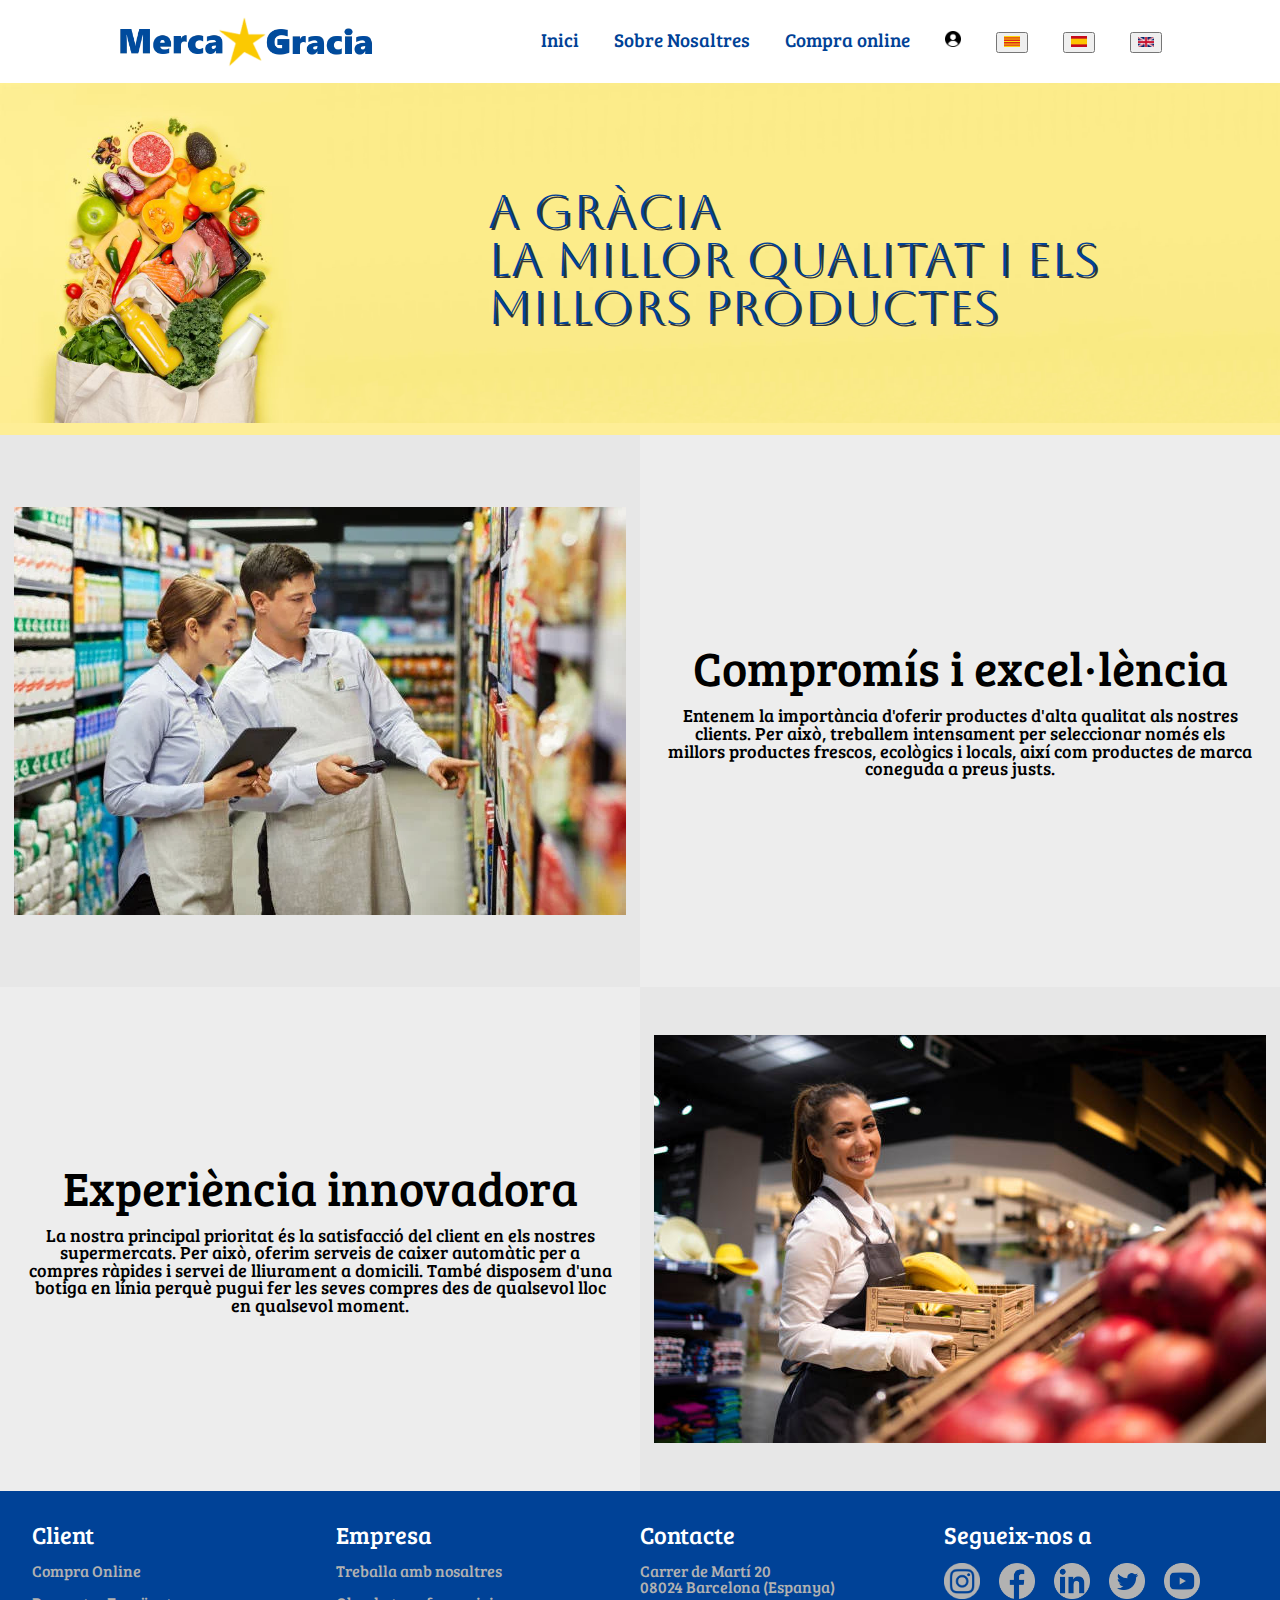
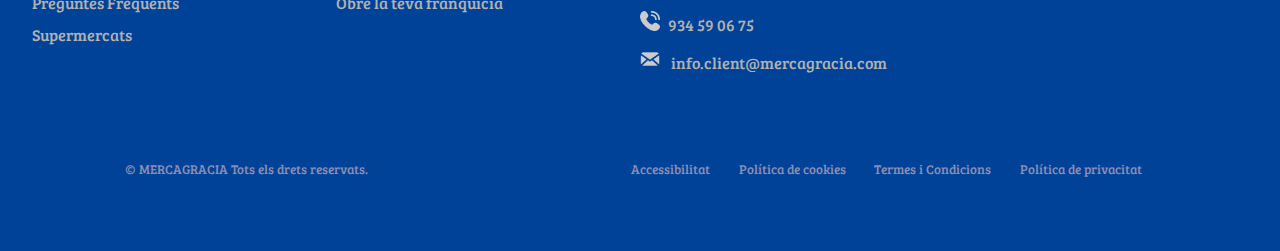
==== commit f5da4706: "faaaa" ====
--- a/index.html
+++ b/index.html
@@ -18,8 +18,8 @@
             <ul id = "navegacion">
                 <li class = "nav_element"><a class = "nav_link" href="index.html" id="Inici">Inici</a></li>
                 <li class = "nav_element"><a class = "nav_link" href="" id="sobreNosotros">Sobre Nosaltres</a></li>
-                <li class = "nav_element"><a class = "nav_link" href="compra.html" id="compraOnline">Compra online</a></li>
-                <li class = "nav_element"><a class = "nav_link" href="login.html"><img src="../img/usuari.webp" alt="usuari" class="user"></a></li>
+                <li class = "nav_element"><a class = "nav_link" href="./html/compra.html" id="compraOnline">Compra online</a></li>
+                <li class = "nav_element"><a class = "nav_link" href="./html/login.html"><img src="../img/usuari.webp" alt="usuari" class="user"></a></li>
                 <li class = "nav_element"><button onclick="changeLanguage('ca')"><img src="../img/catalonia.webp" alt="cat" class="user"></button></li>
                 <li class = "nav_element"><button onclick="changeLanguage('es')"><img src="../img/espana.webp" alt="cat" class="user"></button></li>
                 <li class = "nav_element"><button onclick="changeLanguage('en')"><img src="../img/united.webp" alt="cat" class="user"></button></li>
@@ -37,17 +37,17 @@
         </section>
         <section id="segunda_seccion">
         
-            <div class="containerA">
+            <div class="containerB">
                 <img src="../img/trabajadores.webp" id="foto_trabajadores" alt="trabajadores">
             </div>
             <div class="containerA">
-                <div id="textA">
+                <div class="textA">
                     <h2>Compromís i excel·lència</h2>
                     <p>Entenem la importància d'oferir productes d'alta qualitat als nostres clients. Per això, treballem intensament per seleccionar només els millors productes frescos, ecològics i locals, així com productes de marca coneguda a preus justs. </p>
                 </div>
             </div>
-            <div class="containerB">
-                <div id="textB">
+            <div class="containerA">
+                <div class="textA">
                     <h2>Experiència innovadora</h2>
                     <p>La nostra principal prioritat és la satisfacció del client en els nostres supermercats. Per això, oferim serveis de caixer automàtic per a compres ràpides i servei de lliurament a domicili. També disposem d'una botiga en línia perquè pugui fer les seves compres des de qualsevol lloc en qualsevol moment.</p>
                 </div>
--- a/css/uno.css
+++ b/css/uno.css
@@ -81,7 +81,7 @@
 
 #segunda_seccion{
     display:grid;
-    grid-template-columns: 50% 50%;
+    grid-template-columns: 50vw 50vw;
     grid-template-rows: auto;
 }
 
@@ -104,8 +104,8 @@
 }
 
 #foto_trabajadores{
-    width: auto;
-    height: 22rem;
+    width: 50vw;
+    height: auto;
     padding:1.5rem;
     margin:3rem;
 }
@@ -116,15 +116,21 @@
     width: 80%;
 }
 
-#textA h2{
-    padding: 1rem;
-    font-size: 2.5rem;
-}
-
-#textA p{
+.textA h2{
+    padding: 1rem;
+    padding-left: 0px;
+    padding-right: 0px;
+    font-size: 3rem;
+    text-align: center;
+    text-overflow: ellipsis;
+}
+
+.textA p{
     padding: 1rem;
     padding-top: 0;
-    padding-left: 1rem;
+    padding-left: 2vw;
+    padding-right: 2vw;
+    text-align: center;
     width: auto;
     font-size: 1.1rem;
 }
@@ -137,7 +143,7 @@
 
 #textB h2{
     padding: 1rem;
-    font-size: 2.5rem;;
+    font-size: 7vw;;
     
 }
 
@@ -152,11 +158,12 @@
 }
 
 #foto_trabajadora{
-    width: auto;
-    height: 22rem;
-    padding:1.5rem;
-    margin:3rem;
-    border-radius: 1rem;
+    width: 50vw;
+    height:auto;
+    
+    margin: 3rem;
+    margin-right: 0 rem;
+    
 }
 
 footer{
@@ -239,7 +246,7 @@
     color:aliceblue;
 }
 
-@media (max-width:1320px){
+@media (max-width:1220px){
     .primera_seccio{
         background-image: url('../img/fotoinicio.png');
         background-repeat: no-repeat;
